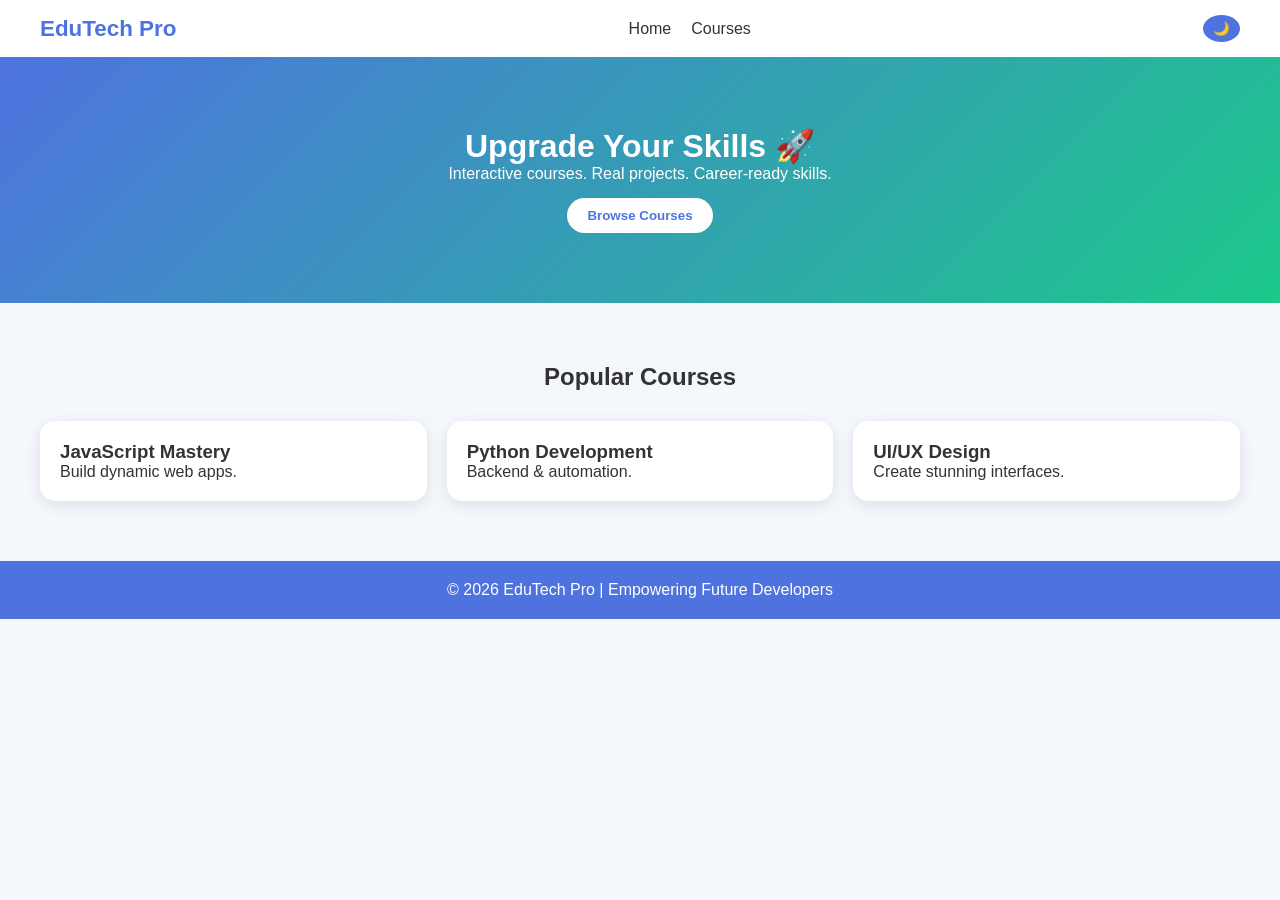
==== edutech/index.html @ cb84671b "Initial commit - EduTech website" ====
<!DOCTYPE html>
<html lang="en">
<head>
    <meta charset="UTF-8">
    <title>EduTech Pro</title>
    <meta name="viewport" content="width=device-width, initial-scale=1.0">
    <link rel="stylesheet" href="style.css">
</head>
<body>

<nav class="navbar">
    <div class="logo">EduTech Pro</div>

    <ul class="nav-links">
        <li><a href="index.html">Home</a></li>
        <li><a href="courses.html">Courses</a></li>
    </ul>

    <div class="nav-right">
        <button id="darkModeBtn">🌙</button>
    </div>
</nav>

<header class="hero">
    <h1>Upgrade Your Skills 🚀</h1>
    <p>Interactive courses. Real projects. Career-ready skills.</p>
    <a href="courses.html">
        <button class="cta-btn">Browse Courses</button>
    </a>
</header>

<section class="section">
    <h2 class="section-title">Popular Courses</h2>

    <div class="course-grid">

        <div class="course-card">
            <h3>JavaScript Mastery</h3>
            <p>Build dynamic web apps.</p>
        </div>

        <div class="course-card">
            <h3>Python Development</h3>
            <p>Backend & automation.</p>
        </div>

        <div class="course-card">
            <h3>UI/UX Design</h3>
            <p>Create stunning interfaces.</p>
        </div>

    </div>
</section>

<footer>
    © 2026 EduTech Pro | Empowering Future Developers
</footer>

<script src="script.js"></script>
</body>
</html>
---- edutech/style.css ----
* {
    margin: 0;
    padding: 0;
    box-sizing: border-box;
    font-family: Arial, sans-serif;
}

body {
    background: #f4f7fb;
    color: #333;
    transition: 0.3s;
}

/* NAVBAR */
.navbar {
    display: flex;
    justify-content: space-between;
    align-items: center;
    padding: 15px 40px;
    background: white;
    box-shadow: 0 2px 10px rgba(0,0,0,0.1);
    flex-wrap: wrap;
}

.logo {
    font-size: 1.4rem;
    font-weight: bold;
    color: #4e73df;
}

.nav-links {
    list-style: none;
    display: flex;
    gap: 20px;
}

.nav-links a {
    text-decoration: none;
    color: #333;
}

.nav-right {
    display: flex;
    gap: 10px;
}

.nav-right input {
    padding: 6px;
    border-radius: 20px;
    border: 1px solid #ddd;
}

.nav-right button {
    padding: 6px 10px;
    border: none;
    border-radius: 50%;
    background: #4e73df;
    color: white;
    cursor: pointer;
}

/* HERO */
.hero {
    background: linear-gradient(135deg, #4e73df, #1cc88a);
    color: white;
    text-align: center;
    padding: 70px 20px;
}

.cta-btn {
    margin-top: 15px;
    padding: 10px 20px;
    border: none;
    border-radius: 25px;
    background: white;
    color: #4e73df;
    font-weight: bold;
    cursor: pointer;
}

/* SECTIONS */
.section {
    padding: 60px 40px;
}

.section.light {
    background: #eef2ff;
}

.section-title {
    text-align: center;
    margin-bottom: 30px;
}

/* TABS */
.tabs {
    text-align: center;
    margin-bottom: 25px;
}

.tab {
    padding: 8px 20px;
    border-radius: 20px;
    border: none;
    background: #ddd;
    margin: 5px;
    cursor: pointer;
}

.tab.active {
    background: #4e73df;
    color: white;
}

/* COURSES */
.course-grid {
    display: grid;
    grid-template-columns: repeat(auto-fit, minmax(250px, 1fr));
    gap: 20px;
}

.course-card {
    background: white;
    padding: 20px;
    border-radius: 15px;
    box-shadow: 0 4px 15px rgba(0,0,0,0.1);
    transition: 0.3s;
}

.course-card:hover {
    transform: translateY(-5px);
}

.enroll {
    margin-top: 10px;
    padding: 8px 15px;
    border: none;
    border-radius: 20px;
    background: #1cc88a;
    color: white;
    cursor: pointer;
}

/* PROGRESS */
.progress-bar {
    width: 100%;
    height: 8px;
    background: #eee;
    margin-top: 10px;
    border-radius: 10px;
}

.progress {
    width: 0%;
    height: 8px;
    background: linear-gradient(90deg, #4e73df, #1cc88a);
    border-radius: 10px;
}

/* FEATURES */
.feature-grid {
    display: grid;
    grid-template-columns: repeat(auto-fit, minmax(250px, 1fr));
    gap: 20px;
}

.feature-card {
    background: white;
    padding: 20px;
    border-radius: 15px;
    box-shadow: 0 4px 15px rgba(0,0,0,0.1);
}

/* TESTIMONIALS */
.testimonial-grid {
    display: grid;
    gap: 20px;
}

.testimonial {
    background: white;
    padding: 20px;
    border-radius: 15px;
    box-shadow: 0 4px 15px rgba(0,0,0,0.1);
}

footer {
    text-align: center;
    padding: 20px;
    background: #4e73df;
    color: white;
}

/* DARK MODE */
.dark-mode {
    background: #121212;
    color: white;
}

.dark-mode .navbar,
.dark-mode .course-card,
.dark-mode .feature-card,
.dark-mode .testimonial {
    background: #1e1e1e;
    color: white;
}

.dark-mode footer {
    background: black;
}
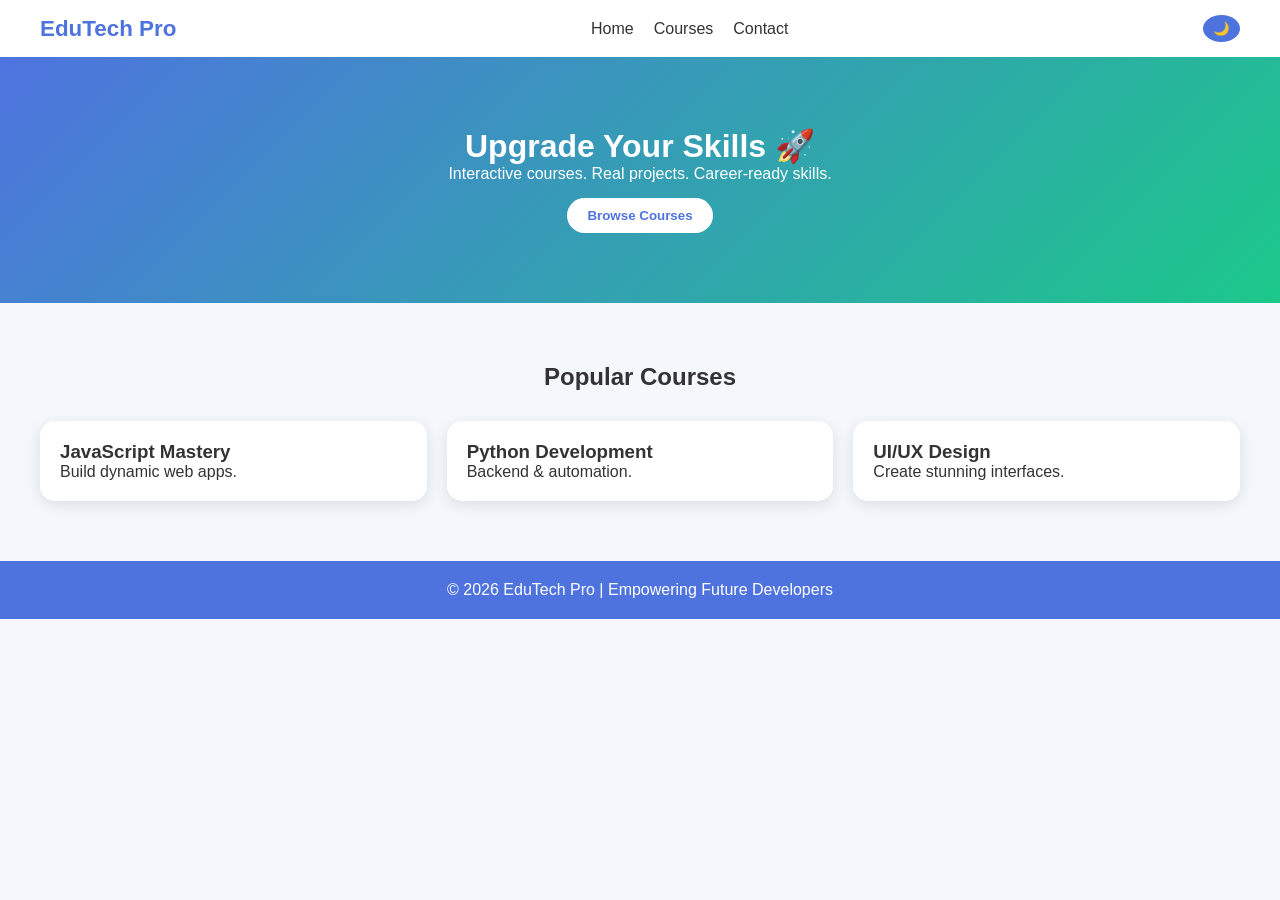
==== commit ef87f48d: "Update index.html" ====
--- a/edutech/index.html
+++ b/edutech/index.html
@@ -14,6 +14,9 @@
     <ul class="nav-links">
         <li><a href="index.html">Home</a></li>
         <li><a href="courses.html">Courses</a></li>
+         <li><a href="contact.html">Contact</a></li>
+
+
     </ul>
 
     <div class="nav-right">
